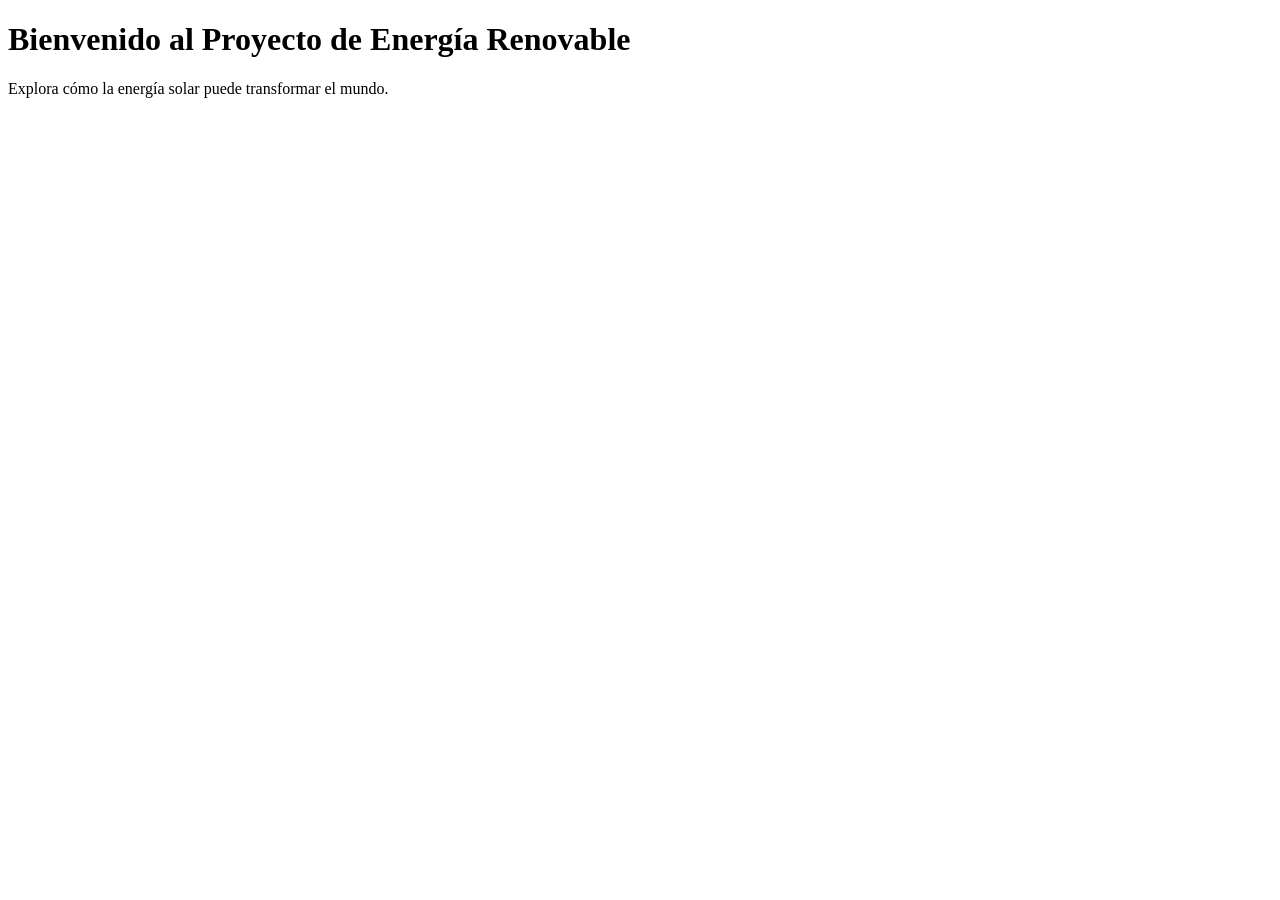
==== index.html @ cb8dec3e "Archivos base del proyecto" ====
<!DOCTYPE html>
<html lang="en">
<head>
    <meta charset="UTF-8">
    <meta name="viewport" content="width=device-width, initial-scale=1.0">
    <title>ransición Energética Justa</title>
</head>
<body>
    <h1>Bienvenido al Proyecto de Energía Renovable</h1>
    <p>Explora cómo la energía solar puede transformar el mundo.</p>
    
    <script src="main.js"></script>

</body>
</html>
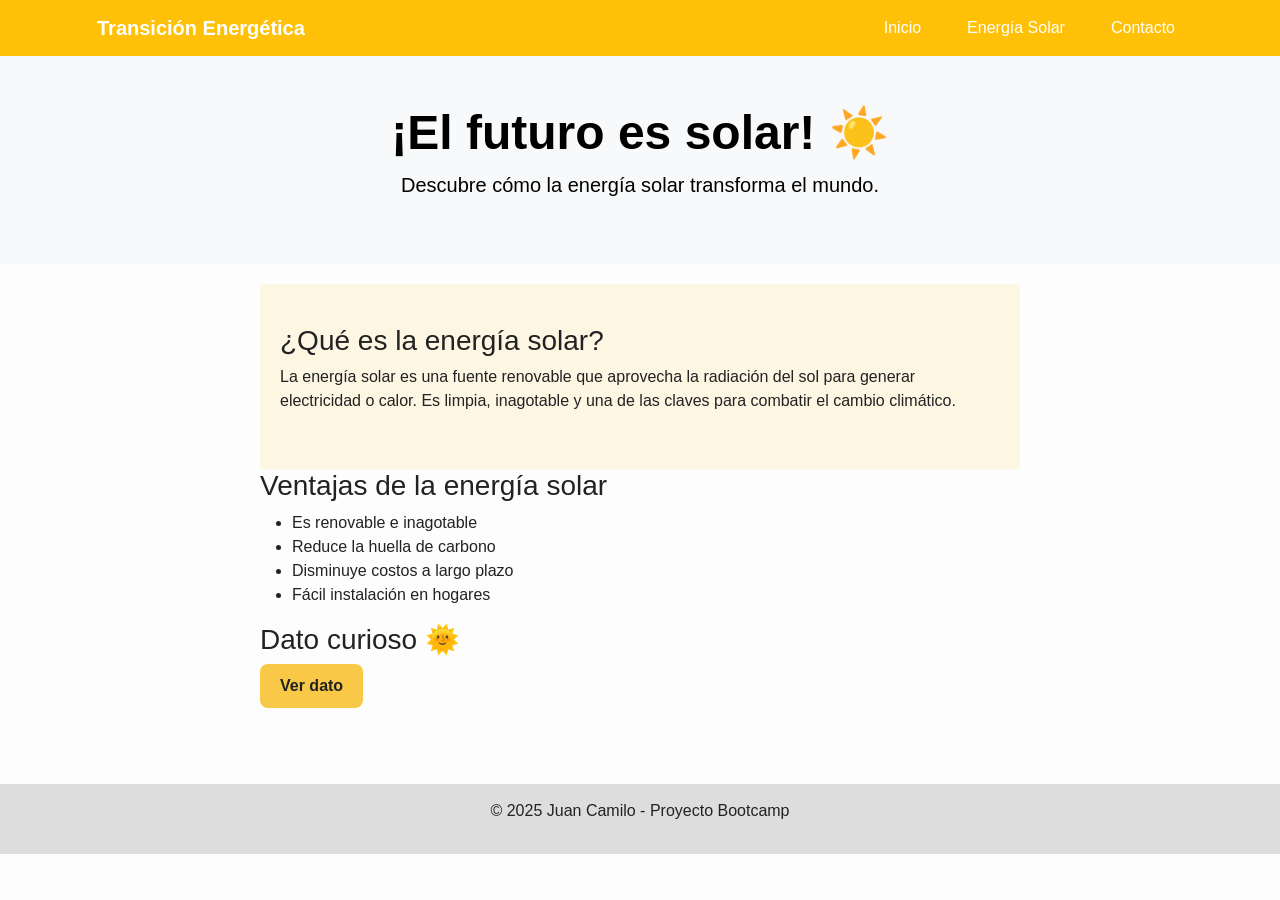
==== commit dee08fdc: "Avances desde Codespaces: estilos, Bootstrap, JS, secciones" ====
--- a/index.html
+++ b/index.html
@@ -4,11 +4,61 @@
     <meta charset="UTF-8">
     <meta name="viewport" content="width=device-width, initial-scale=1.0">
     <title>ransición Energética Justa</title>
+    <link href="https://cdn.jsdelivr.net/npm/bootstrap@5.3.2/dist/css/bootstrap.min.css" rel="stylesheet">
+    <link rel="stylesheet" href="style.css">
 </head>
 <body>
-    <h1>Bienvenido al Proyecto de Energía Renovable</h1>
-    <p>Explora cómo la energía solar puede transformar el mundo.</p>
-    
+    <nav class="navbar navbar-expand-lg navbar-dark bg-warning">
+        <div class="container">
+            <a class="navbar-brand fw-bold" href="#">Transición Energética</a>
+            <button class="navbar-toggler" type="button" data-bs-toggle="collapse" data-bs-target="#navMenu">
+                <span class="navbar-toggler-icon"></span>
+            </button>
+            <div class="collapse navbar-collapse" id="navMenu">
+                <ul class="navbar-nav ms-auto">
+                    <li class="nav-item"><a class="nav-link" href="#">Inicio</a></li>
+                    <li class="nav-item"><a class="nav-link" href="#">Energía Solar</a></li>
+                    <li class="nav-item"><a class="nav-link" href="#">Contacto</a></li>
+                </ul>
+            </div>
+        </div>
+    </nav>
+
+    <section class="bg-light text-center py-5">
+        <div class="container">
+            <h2 class="display-5 fw-bold">¡El futuro es solar! ☀️</h2>
+            <p class="lead">Descubre cómo la energía solar transforma el mundo.</p>
+        </div>
+    </section>
+
+    <main>
+        <section class="info">
+        <h3>¿Qué es la energía solar?</h3>
+        <p>La energía solar es una fuente renovable que aprovecha la radiación del sol para generar electricidad o calor. Es limpia, inagotable y una de las claves para combatir el cambio climático.</p>
+        </section>
+
+    <section class="ventajas">
+      <h3>Ventajas de la energía solar</h3>
+      <ul>
+        <li>Es renovable e inagotable</li>
+        <li>Reduce la huella de carbono</li>
+        <li>Disminuye costos a largo plazo</li>
+        <li>Fácil instalación en hogares</li>
+      </ul>
+    </section>
+
+        <section class="curiosidad">
+        <h3>Dato curioso 🌞</h3>
+        <button class="btn-dato" onclick="mostrarDato()">Ver dato</button>
+        <p id="dato"></p>
+        </section>
+    </main>
+
+    <footer>
+        <p>© 2025 Juan Camilo - Proyecto Bootcamp</p>
+    </footer>
+
+    <script src="https://cdn.jsdelivr.net/npm/bootstrap@5.3.2/dist/js/bootstrap.bundle.min.js"></script>
     <script src="main.js"></script>
 
 </body>
--- a/style.css
+++ b/style.css
@@ -0,0 +1,94 @@
+body {
+  font-family: 'Segoe UI', sans-serif;
+  background-color: #fdfdfd;
+  color: #222;
+  margin: 0;
+  padding: 0;
+}
+
+header {
+  background-color: #f9c846;
+  padding: 20px;
+  text-align: center;
+}
+
+header h1 {
+  margin: 0;
+}
+
+nav a {
+  margin: 0 15px;
+  text-decoration: none;
+  color: #333;
+  font-weight: bold;
+}
+
+.bg-light {
+    opacity: 1;
+    background-color: #fff9d0;
+    padding: 60px 20px;
+    text-align: center;
+}
+
+.info{
+    background-color: #fdf6e3;
+  padding: 40px 20px;
+}
+
+.container {
+  /*background: url('https://images.unsplash.com/photo-1509395176047-4a66953fd231') center/cover no-repeat;*/
+  color: black;
+  /*padding: 20px 20px;*/
+  text-align: center;
+}
+
+main {
+  padding: 20px;
+  max-width: 800px;
+  margin: auto;
+}
+
+footer {
+  background-color: #ddd;
+  text-align: center;
+  padding: 15px;
+  margin-top: 40px;
+}
+
+.nav-link {
+  transition: background-color 0.3s ease, color 0.3s ease;
+  border-radius: 5px;
+  padding: 8px 12px;
+  color: white;
+}
+
+.nav-link:hover {
+  background-color: #ffd900;
+  color: #000; /* Cambia a negro al pasar el mouse */
+}
+
+.navbar-brand {
+  transition: color 0.3s ease, transform 0.3s ease;
+}
+
+.navbar-brand:hover {
+  color: #ffffff;
+  transform: scale(1.05);
+}
+
+.btn-dato {
+  background-color: #f9c846;
+  color: #222;
+  border: none;
+  padding: 10px 20px;
+  font-weight: bold;
+  border-radius: 8px;
+  cursor: pointer;
+  transition: background-color 0.3s ease, transform 0.3s ease;
+}
+
+.btn-dato:hover {
+  background-color: #ffd900;
+  transform: scale(1.05);
+}
+
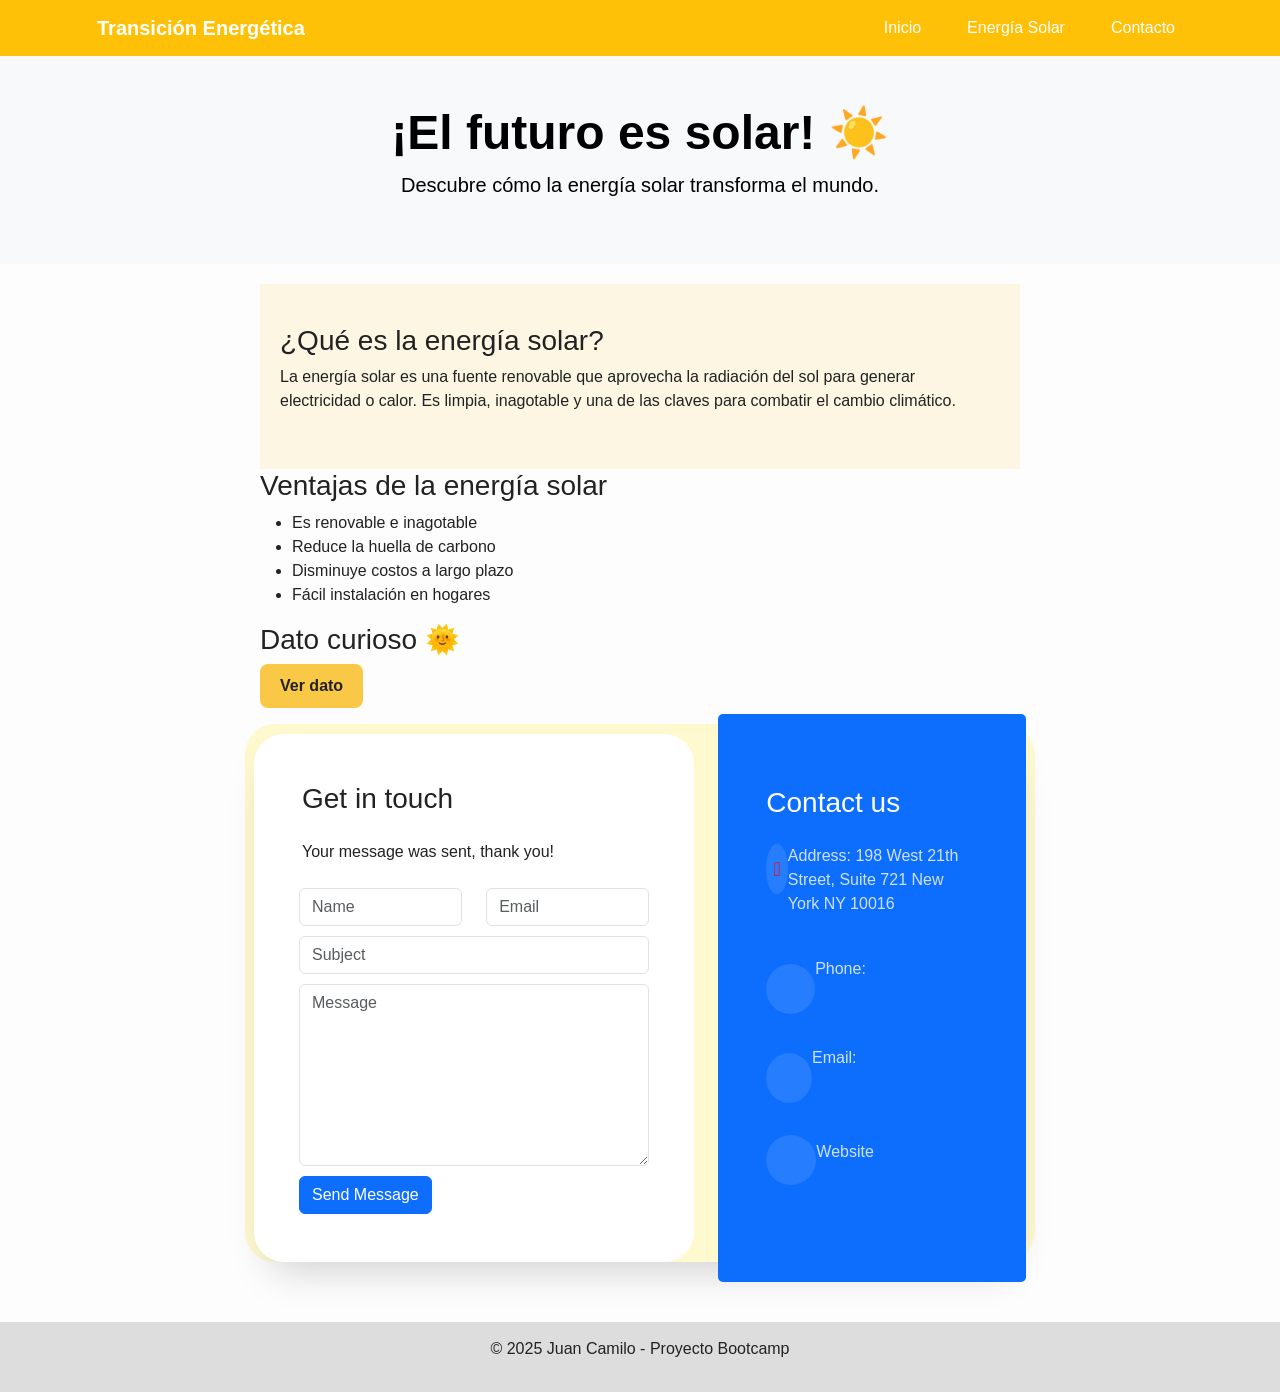
==== commit f4ca13a6: "Avance" ====
--- a/index.html
+++ b/index.html
@@ -3,7 +3,7 @@
 <head>
     <meta charset="UTF-8">
     <meta name="viewport" content="width=device-width, initial-scale=1.0">
-    <title>ransición Energética Justa</title>
+    <title>Transición Energética Justa</title>
     <link href="https://cdn.jsdelivr.net/npm/bootstrap@5.3.2/dist/css/bootstrap.min.css" rel="stylesheet">
     <link rel="stylesheet" href="style.css">
 </head>
@@ -16,9 +16,9 @@
             </button>
             <div class="collapse navbar-collapse" id="navMenu">
                 <ul class="navbar-nav ms-auto">
-                    <li class="nav-item"><a class="nav-link" href="#">Inicio</a></li>
-                    <li class="nav-item"><a class="nav-link" href="#">Energía Solar</a></li>
-                    <li class="nav-item"><a class="nav-link" href="#">Contacto</a></li>
+                    <li class="nav-item"><a class="nav-link" href="#index">Inicio</a></li>
+                    <li class="nav-item"><a class="nav-link" href="energiasolar.html">Energía Solar</a></li>
+                    <li class="nav-item"><a class="nav-link" href="#contacto">Contacto</a></li>
                 </ul>
             </div>
         </div>
@@ -52,6 +52,83 @@
         <button class="btn-dato" onclick="mostrarDato()">Ver dato</button>
         <p id="dato"></p>
         </section>
+
+        <div class="row justify-content-center">
+            <div class="col-lg-10 col-md-12">
+                <div class="wrapper">
+                    <div class="row no-gutters">
+                        <div class="col-md-7 d-flex align-items-stretch">
+                            <div class="contact-wrap w-100 p-md-5 p-4">
+                                <h3 class="mb-4">Get in touch</h3>
+                                <div id="form-message-warning" class="mb-4"></div> 
+                                <div id="form-message-success" class="mb-4">Your message was sent, thank you!</div>
+                                <form method="POST" id="contactForm" name="contactForm" novalidate="novalidate">
+                                    <div class="row">
+                                        <div class="col-md-6">
+                                            <div class="form-group">
+                                                <input type="text" class="form-control" name="name" id="name" placeholder="Name">
+                                            </div>
+                                        </div>
+                                        <div class="col-md-6"> 
+                                            <div class="form-group">
+                                                <input type="email" class="form-control" name="email" id="email" placeholder="Email">
+                                            </div>
+                                        </div>
+                                        <div class="col-md-12">
+                                            <div class="form-group">
+                                                <input type="text" class="form-control" name="subject" id="subject" placeholder="Subject">
+                                            </div>
+                                        </div>
+                                        <div class="col-md-12">
+                                            <div class="form-group">
+                                                <textarea name="message" class="form-control" id="message" cols="30" rows="7" placeholder="Message"></textarea>
+                                            </div>
+                                        </div>
+                                        <div class="col-md-12">
+                                            <div class="form-group">
+                                                <input type="submit" value="Send Message" class="btn btn-primary">
+                                                <div class="submitting"></div>
+                                            </div>
+                                        </div>
+                                    </div>
+                                </form>
+                            </div>
+                        </div>
+                        <div class="col-md-5 d-flex align-items-stretch">
+                            <div class="info-wrap bg-primary w-100 p-lg-5 p-4">
+                                <h3 class="mb-4 mt-md-4">Contact us</h3>
+                        <div class="dbox w-100 d-flex align-items-start">
+                            <div class="icon d-flex align-items-center justify-content-center">
+                                <span class="fa fa-map-marker"></span>
+                            </div>
+                            <div class="text pl-3">
+                            <p><span>Address:</span> 198 West 21th Street, Suite 721 New York NY 10016</p>
+                          </div>
+                      </div>
+                        <div class="dbox w-100 d-flex align-items-center">
+                            <div class="icon d-flex align-items-center justify-content-center">
+                                <span class="fa fa-phone"></span>
+                            </div>
+                            <div class="text pl-3">
+                            <p><span>Phone:</span> <a href="tel://1234567920">+ 1235 2355 98</a></p>
+                          </div>
+                      </div>
+                        <div class="dbox w-100 d-flex align-items-center">
+                            <div class="icon d-flex align-items-center justify-content-center">
+                                <span class="fa fa-paper-plane"></span>
+                            </div>
+                            <div class="text pl-3">
+                            <p><span>Email:</span> <a href="mailto:info@yoursite.com">info@yoursite.com</a></p>
+                          </div>
+                      </div>
+                        <div class="dbox w-100 d-flex align-items-center">
+                            <div class="icon d-flex align-items-center justify-content-center">
+                                <span class="fa fa-globe"></span>
+                            </div>
+                            <div class="text pl-3">
+                            <p><span>Website</span> <a href="#">yoursite.com</a></p>
+                          </div>
+                      </div>
     </main>
 
     <footer>
--- a/style.css
+++ b/style.css
@@ -32,7 +32,8 @@
 
 .info{
     background-color: #fdf6e3;
-  padding: 40px 20px;
+    padding: 40px 20px;
+    border-radius: 45p
 }
 
 .container {
@@ -92,3 +93,121 @@
   transform: scale(1.05);
 }
 
+.justify-content-center {
+  -webkit-box-pack: center !important;
+  -ms-flex-pack: center !important;
+  justify-content: center !important;
+  background-color: #fff9d0;
+  border-radius: 30px;
+}
+
+.info-wrap {
+  margin-top: -20px;
+  margin-bottom: -20px;
+  border-radius: 5px;
+}
+
+.col-lg-10 {
+  -webkit-box-flex: 0;
+  -ms-flex: 0 0 83.33333%;
+  flex: 0 0 83.33333%;
+  max-width: 83.33333%;
+}
+
+.wrapper {
+  width: 100%;
+  -webkit-box-shadow: 0px 21px 41px -13px rgba(0, 0, 0, 0.18);
+  -moz-box-shadow: 0px 21px 41px -13px rgba(0, 0, 0, 0.18);
+  box-shadow: 0px 21px 41px -13px rgba(0, 0, 0, 0.18);
+  border-radius: 30px;
+}
+
+.no-gutters {
+  margin-right: 0;
+  margin-left: 0;
+}
+
+.row {
+  display: -webkit-box;
+  display: -ms-flexbox;
+  display: flex;
+  -ms-flex-wrap: wrap;
+  flex-wrap: wrap;
+  margin-right: -15px;
+  margin-left: -15px;
+  flex-direction: row;
+}
+
+.contact-wrap {
+  background: #fff;
+  border-radius: 30px;
+}
+
+.col-md-6 {
+  -webkit-box-flex: 0;
+  -ms-flex: 0 0 50%;
+  flex: 0 0 50%;
+  max-width: 50%;
+}
+
+.col-md-12 {
+  padding-top: 10px;
+  -webkit-box-flex: 0;
+  -ms-flex: 0 0 100%;
+  flex: 0 0 100%;
+  max-width: 100%;
+}
+
+.info-wrap h3 {
+    color: #fff;
+}
+
+.info-wrap .dbox {
+  width: 100%;
+  color: rgba(255, 255, 255, 0.8);
+  margin-bottom: 25px;
+}
+
+.info-wrap .dbox .icon {
+  width: 50px;
+  height: 50px;
+  border-radius: 50%;
+  background: rgba(255, 255, 255, 0.1);
+}
+
+.align-items-center {
+  -webkit-box-align: center !important;
+  -ms-flex-align: center !important;
+  align-items: center !important;
+}
+
+.justify-content-center {
+    -webkit-box-pack: center !important;
+    -ms-flex-pack: center !important;
+    justify-content: center !important;
+}
+
+.d-flex {
+  display: -webkit-box !important;
+  display: -ms-flexbox !important;
+  display: flex !important
+;
+}
+
+.info-wrap .dbox .icon span {
+  font-size: 20px;
+  color: #ff0000;
+}
+
+.fa {
+  display: inline-block;
+  font: normal normal normal 14px / 1 FontAwesome;
+  font-size: inherit;
+  text-rendering: auto;
+  -webkit-font-smoothing: antialiased;
+  -moz-osx-font-smoothing: grayscale;
+}
+
+.fa-map-marker:before {
+  content: "\f041";
+}
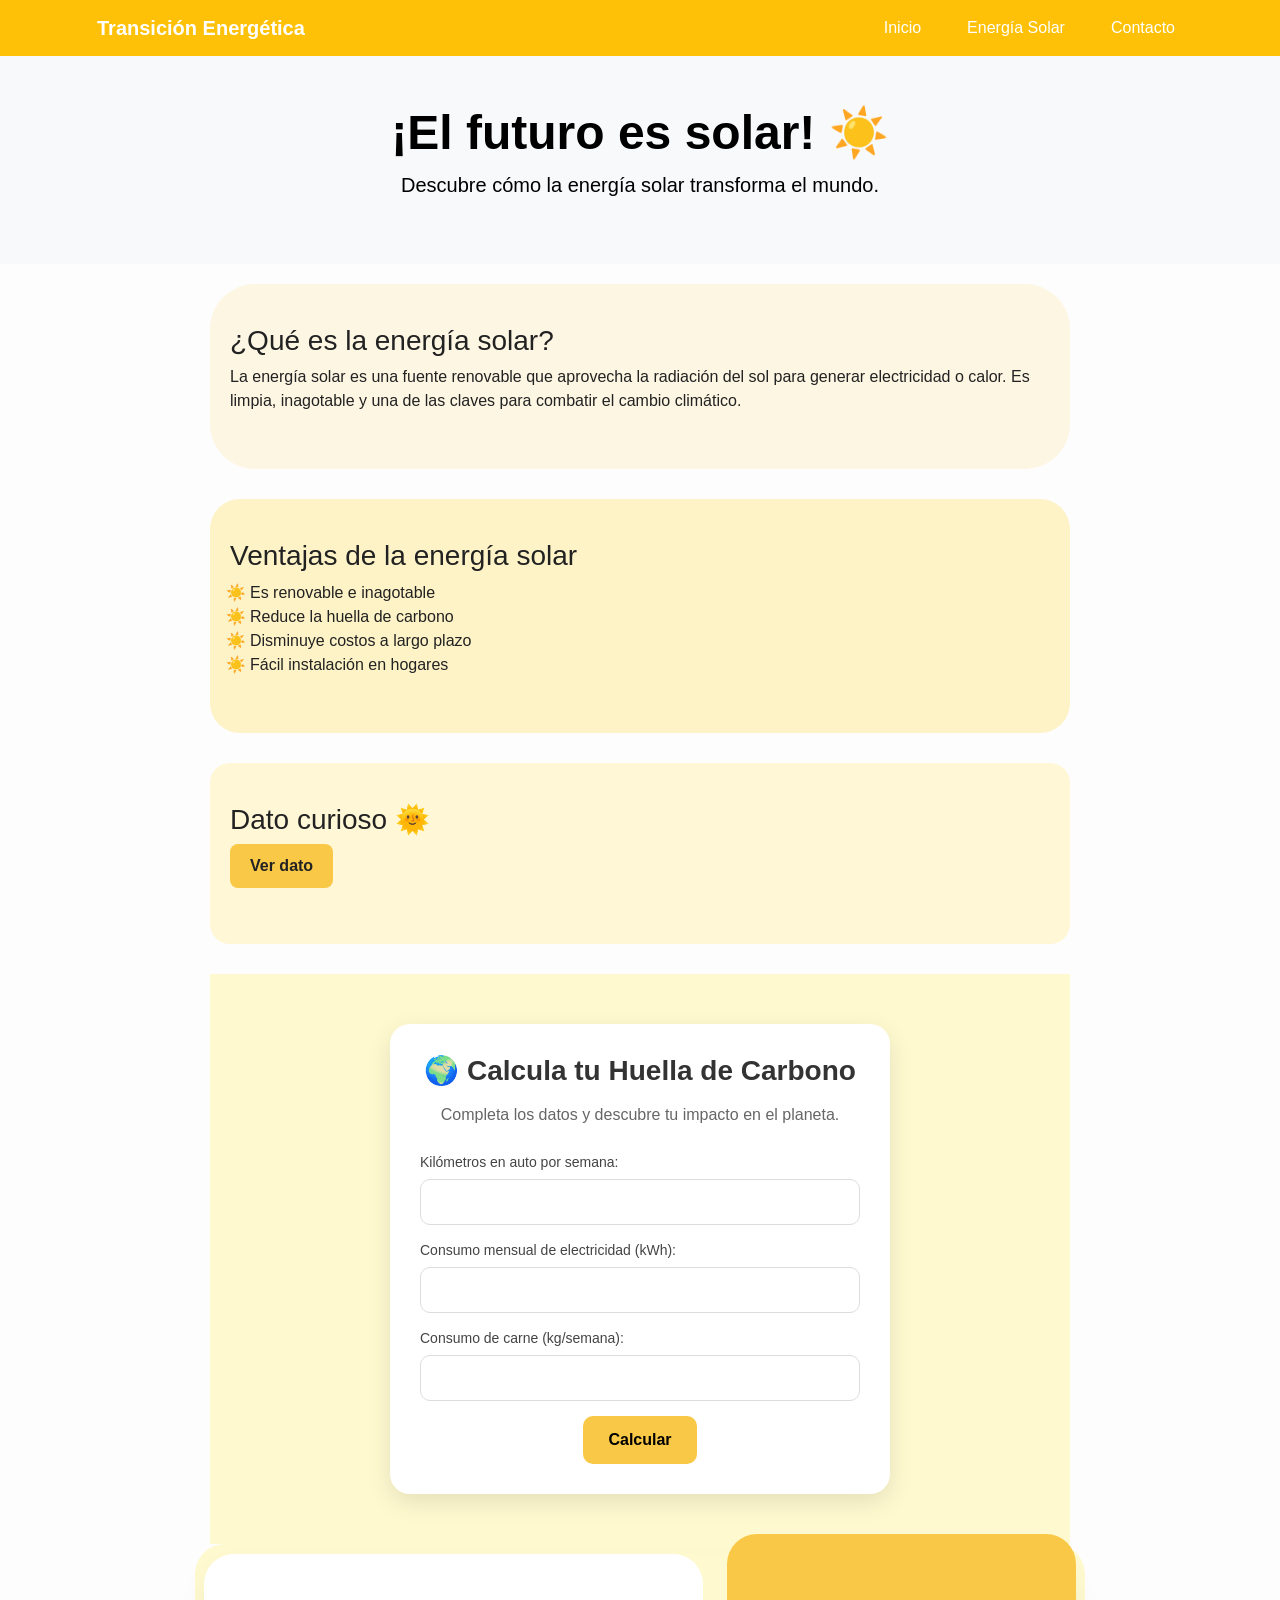
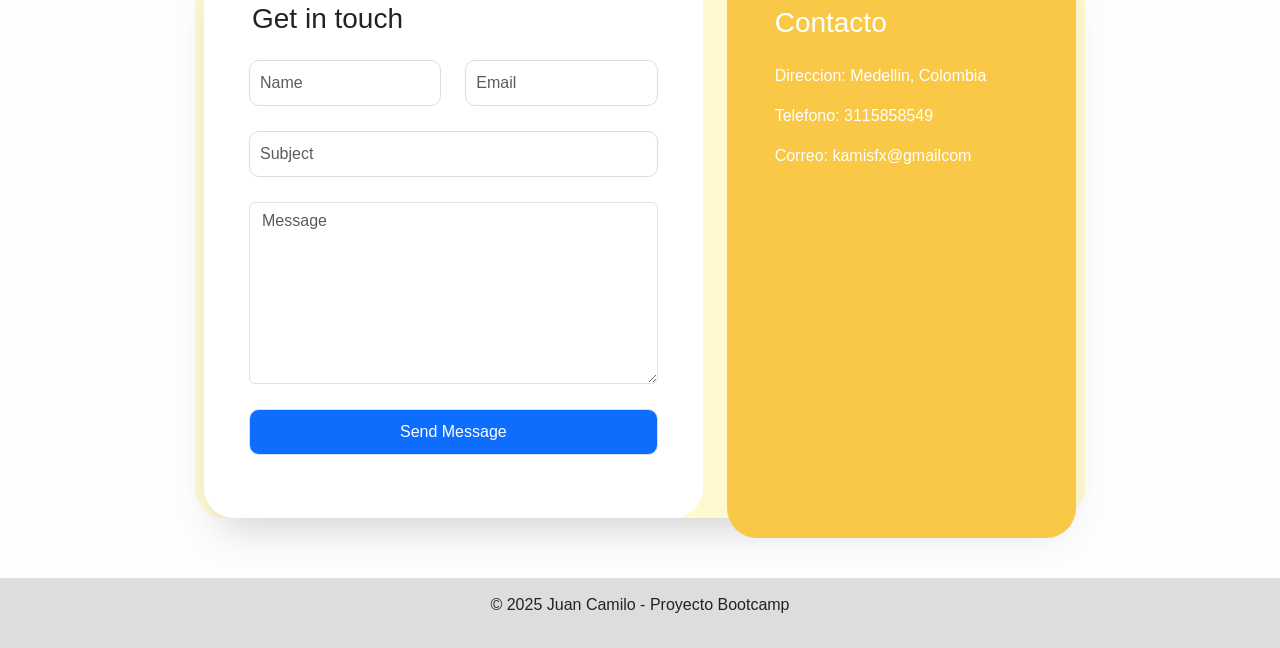
==== commit dad78743: "proyecto terminado" ====
--- a/index.html
+++ b/index.html
@@ -1,42 +1,46 @@
 <!DOCTYPE html>
 <html lang="en">
 <head>
-    <meta charset="UTF-8">
-    <meta name="viewport" content="width=device-width, initial-scale=1.0">
-    <title>Transición Energética Justa</title>
-    <link href="https://cdn.jsdelivr.net/npm/bootstrap@5.3.2/dist/css/bootstrap.min.css" rel="stylesheet">
-    <link rel="stylesheet" href="style.css">
+  <meta charset="UTF-8">
+  <meta name="viewport" content="width=device-width, initial-scale=1.0">
+  <title>Transición Energética Justa</title>
+  <link href="https://cdn.jsdelivr.net/npm/bootstrap@5.3.2/dist/css/bootstrap.min.css" rel="stylesheet">
+  <link rel="stylesheet" href="style.css">
 </head>
 <body>
-    <nav class="navbar navbar-expand-lg navbar-dark bg-warning">
-        <div class="container">
-            <a class="navbar-brand fw-bold" href="#">Transición Energética</a>
-            <button class="navbar-toggler" type="button" data-bs-toggle="collapse" data-bs-target="#navMenu">
-                <span class="navbar-toggler-icon"></span>
-            </button>
-            <div class="collapse navbar-collapse" id="navMenu">
-                <ul class="navbar-nav ms-auto">
-                    <li class="nav-item"><a class="nav-link" href="#index">Inicio</a></li>
-                    <li class="nav-item"><a class="nav-link" href="energiasolar.html">Energía Solar</a></li>
-                    <li class="nav-item"><a class="nav-link" href="#contacto">Contacto</a></li>
-                </ul>
-            </div>
-        </div>
-    </nav>
+  <!-- NAVBAR -->
+  <nav class="navbar navbar-expand-lg navbar-dark bg-warning">
+    <div class="container">
+      <a class="navbar-brand fw-bold" href="#">Transición Energética</a>
+      <button class="navbar-toggler" type="button" data-bs-toggle="collapse" data-bs-target="#navMenu">
+        <span class="navbar-toggler-icon"></span>
+      </button>
+      <div class="collapse navbar-collapse" id="navMenu">
+        <ul class="navbar-nav ms-auto">
+          <li class="nav-item"><a class="nav-link" href="#inicio">Inicio</a></li>
+          <li class="nav-item"><a class="nav-link" href="energiasolar.html">Energía Solar</a></li>
+          <li class="nav-item"><a class="nav-link" href="#contacto">Contacto</a></li>
+        </ul>
+      </div>
+    </div>
+  </nav>
 
-    <section class="bg-light text-center py-5">
-        <div class="container">
-            <h2 class="display-5 fw-bold">¡El futuro es solar! ☀️</h2>
-            <p class="lead">Descubre cómo la energía solar transforma el mundo.</p>
-        </div>
+  <!-- HERO -->
+  <section id="inicio" class="bg-light text-center py-5">
+    <div class="container">
+      <h2 class="display-5 fw-bold">¡El futuro es solar! ☀️</h2>
+      <p class="lead">Descubre cómo la energía solar transforma el mundo.</p>
+    </div>
+  </section>
+
+  <main>
+    <!-- INFO -->
+    <section class="info">
+      <h3>¿Qué es la energía solar?</h3>
+      <p>La energía solar es una fuente renovable que aprovecha la radiación del sol para generar electricidad o calor. Es limpia, inagotable y una de las claves para combatir el cambio climático.</p>
     </section>
 
-    <main>
-        <section class="info">
-        <h3>¿Qué es la energía solar?</h3>
-        <p>La energía solar es una fuente renovable que aprovecha la radiación del sol para generar electricidad o calor. Es limpia, inagotable y una de las claves para combatir el cambio climático.</p>
-        </section>
-
+    <!-- VENTAJAS -->
     <section class="ventajas">
       <h3>Ventajas de la energía solar</h3>
       <ul>
@@ -47,96 +51,114 @@
       </ul>
     </section>
 
-        <section class="curiosidad">
-        <h3>Dato curioso 🌞</h3>
-        <button class="btn-dato" onclick="mostrarDato()">Ver dato</button>
-        <p id="dato"></p>
-        </section>
+    <!-- DATO CURIOSO -->
+    <section class="curiosidad">
+      <h3>Dato curioso 🌞</h3>
+      <button class="btn-dato" onclick="mostrarDato()">Ver dato</button>
+      <p id="dato"></p>
+    </section>
 
-        <div class="row justify-content-center">
-            <div class="col-lg-10 col-md-12">
-                <div class="wrapper">
-                    <div class="row no-gutters">
-                        <div class="col-md-7 d-flex align-items-stretch">
-                            <div class="contact-wrap w-100 p-md-5 p-4">
-                                <h3 class="mb-4">Get in touch</h3>
-                                <div id="form-message-warning" class="mb-4"></div> 
-                                <div id="form-message-success" class="mb-4">Your message was sent, thank you!</div>
-                                <form method="POST" id="contactForm" name="contactForm" novalidate="novalidate">
-                                    <div class="row">
-                                        <div class="col-md-6">
-                                            <div class="form-group">
-                                                <input type="text" class="form-control" name="name" id="name" placeholder="Name">
-                                            </div>
-                                        </div>
-                                        <div class="col-md-6"> 
-                                            <div class="form-group">
-                                                <input type="email" class="form-control" name="email" id="email" placeholder="Email">
-                                            </div>
-                                        </div>
-                                        <div class="col-md-12">
-                                            <div class="form-group">
-                                                <input type="text" class="form-control" name="subject" id="subject" placeholder="Subject">
-                                            </div>
-                                        </div>
-                                        <div class="col-md-12">
-                                            <div class="form-group">
-                                                <textarea name="message" class="form-control" id="message" cols="30" rows="7" placeholder="Message"></textarea>
-                                            </div>
-                                        </div>
-                                        <div class="col-md-12">
-                                            <div class="form-group">
-                                                <input type="submit" value="Send Message" class="btn btn-primary">
-                                                <div class="submitting"></div>
-                                            </div>
-                                        </div>
-                                    </div>
-                                </form>
-                            </div>
-                        </div>
-                        <div class="col-md-5 d-flex align-items-stretch">
-                            <div class="info-wrap bg-primary w-100 p-lg-5 p-4">
-                                <h3 class="mb-4 mt-md-4">Contact us</h3>
-                        <div class="dbox w-100 d-flex align-items-start">
-                            <div class="icon d-flex align-items-center justify-content-center">
-                                <span class="fa fa-map-marker"></span>
-                            </div>
-                            <div class="text pl-3">
-                            <p><span>Address:</span> 198 West 21th Street, Suite 721 New York NY 10016</p>
-                          </div>
+    <!-- HUELLAS DE CARBONO -->
+    <section class="carbono-section">
+      <div class="carbono-card">
+        <h3>🌍 Calcula tu Huella de Carbono</h3>
+        <p>Completa los datos y descubre tu impacto en el planeta.</p>
+        
+        <form id="carbonoForm">
+          <div class="form-group">
+            <label>Kilómetros en auto por semana:</label>
+            <input type="number" id="auto" required>
+          </div>
+
+          <div class="form-group">
+            <label>Consumo mensual de electricidad (kWh):</label>
+            <input type="number" id="luz" required>
+          </div>
+
+          <div class="form-group">
+            <label>Consumo de carne (kg/semana):</label>
+            <input type="number" id="carne" required>
+          </div>
+
+          <button type="submit" class="btn-calc">Calcular</button>
+        </form>
+
+        <div id="resultado" class="resultado-box"></div>
+      </div>
+    </section>
+
+    <!-- CONTACTO -->
+    <section id="contacto" class="row justify-content-center">
+      <div class="col-lg-10 col-md-12">
+        <div class="wrapper">
+          <div class="row no-gutters">
+            <div class="col-md-7 d-flex align-items-stretch">
+              <div class="contact-wrap w-100 p-md-5 p-4">
+                <h3 class="mb-4">Get in touch</h3>
+                <form method="POST" id="contactForm" name="contactForm" novalidate="novalidate">
+                  <div class="row">
+                    <div class="col-md-6">
+                      <div class="form-group">
+                        <input type="text" class="form-control" name="name" placeholder="Name">
                       </div>
-                        <div class="dbox w-100 d-flex align-items-center">
-                            <div class="icon d-flex align-items-center justify-content-center">
-                                <span class="fa fa-phone"></span>
-                            </div>
-                            <div class="text pl-3">
-                            <p><span>Phone:</span> <a href="tel://1234567920">+ 1235 2355 98</a></p>
-                          </div>
+                    </div>
+                    <div class="col-md-6"> 
+                      <div class="form-group">
+                        <input type="email" class="form-control" name="email" placeholder="Email">
                       </div>
-                        <div class="dbox w-100 d-flex align-items-center">
-                            <div class="icon d-flex align-items-center justify-content-center">
-                                <span class="fa fa-paper-plane"></span>
-                            </div>
-                            <div class="text pl-3">
-                            <p><span>Email:</span> <a href="mailto:info@yoursite.com">info@yoursite.com</a></p>
-                          </div>
+                    </div>
+                    <div class="col-md-12">
+                      <div class="form-group">
+                        <input type="text" class="form-control" name="subject" placeholder="Subject">
                       </div>
-                        <div class="dbox w-100 d-flex align-items-center">
-                            <div class="icon d-flex align-items-center justify-content-center">
-                                <span class="fa fa-globe"></span>
-                            </div>
-                            <div class="text pl-3">
-                            <p><span>Website</span> <a href="#">yoursite.com</a></p>
-                          </div>
+                    </div>
+                    <div class="col-md-12">
+                      <div class="form-group">
+                        <textarea name="message" class="form-control" cols="30" rows="7" placeholder="Message"></textarea>
                       </div>
-    </main>
+                    </div>
+                    <div class="col-md-12">
+                      <div class="form-group">
+                        <input type="submit" value="Send Message" class="btn btn-primary">
+                      </div>
+                    </div>
+                  </div>
+                </form>
+              </div>
+            </div>
+            <div class="col-md-5 d-flex align-items-stretch">
+              <div class="info-wrap bg-primary w-100 p-lg-5 p-4">
+                <h3 class="mb-4 mt-md-4">Contacto</h3>
+                <p><span>Direccion:</span> Medellin, Colombia</p>
+                <p><span>Telefono:</span> 3115858549</p>
+                <p><span>Correo:</span> kamisfx@gmailcom</p>
+              </div>
+            </div>
+          </div>
+        </div>
+      </div>
+    </section>
+  </main>
 
-    <footer>
-        <p>© 2025 Juan Camilo - Proyecto Bootcamp</p>
-    </footer>
+  <!-- FOOTER -->
+  <footer>
+    <p>© 2025 Juan Camilo - Proyecto Bootcamp</p>
+  </footer>
 
-    <script src="https://cdn.jsdelivr.net/npm/bootstrap@5.3.2/dist/js/bootstrap.bundle.min.js"></script>
-    <script src="main.js"></script>
-
+  <script src="https://cdn.jsdelivr.net/npm/bootstrap@5.3.2/dist/js/bootstrap.bundle.min.js"></script>
+  <script src="main.js"></script>
+  <script>
+    // Script Huella de Carbono
+    document.getElementById("carbonoForm").addEventListener("submit", function(e) {
+      e.preventDefault();
+      let auto = parseFloat(document.getElementById("auto").value) || 0;
+      let luz = parseFloat(document.getElementById("luz").value) || 0;
+      let carne = parseFloat(document.getElementById("carne").value) || 0;
+      let emisiones = (auto * 0.21) + (luz * 0.5) + (carne * 27);
+      let resultado = document.getElementById("resultado");
+      resultado.style.display = "block";
+      resultado.innerHTML = `Tu huella estimada es de <strong>${emisiones.toFixed(2)} kg CO₂</strong> al mes 🌱`;
+    });
+  </script>
 </body>
-</html>+</html>
--- a/style.css
+++ b/style.css
@@ -210,4 +210,318 @@
 
 .fa-map-marker:before {
   content: "\f041";
-}+}
+
+body {
+  font-family: 'Segoe UI', sans-serif;
+  background-color: #fdfdfd;
+  color: #222;
+  margin: 0;
+  padding: 0;
+}
+
+.bg-light {
+  background-color: #fff9d0;
+  padding: 60px 20px;
+  text-align: center;
+}
+
+main {
+  padding: 20px;
+  max-width: 900px;
+  margin: auto;
+}
+
+footer {
+  background-color: #ddd;
+  text-align: center;
+  padding: 15px;
+  margin-top: 40px;
+}
+
+.nav-link {
+  transition: background-color 0.3s ease, color 0.3s ease;
+  border-radius: 5px;
+  padding: 8px 12px;
+  color: white;
+}
+
+.nav-link:hover {
+  background-color: #ffd900;
+  color: #000;
+}
+
+.navbar-brand {
+  transition: color 0.3s ease, transform 0.3s ease;
+}
+
+.navbar-brand:hover {
+  color: #ffffff;
+  transform: scale(1.05);
+}
+
+/* BOTONES */
+.btn-dato,
+.btn-calcular {
+  background-color: #f9c846;
+  color: #222;
+  border: none;
+  padding: 10px 20px;
+  font-weight: bold;
+  border-radius: 8px;
+  cursor: pointer;
+  transition: background-color 0.3s ease, transform 0.3s ease;
+}
+
+.btn-dato:hover,
+.btn-calcular:hover {
+  background-color: #ffd900;
+  transform: scale(1.05);
+}
+
+/* SECCIONES */
+.info, .ventajas, .curiosidad, .huella {
+  background-color: #fdf6e3;
+  padding: 30px;
+  border-radius: 15px;
+  margin-bottom: 30px;
+}
+
+.ventajas ul {
+  list-style-type: "☀️ ";
+  padding-left: 20px;
+}
+
+.resultado {
+  font-weight: bold;
+  margin-top: 15px;
+  color: #333;
+}
+
+body {
+  font-family: 'Segoe UI', sans-serif;
+  background-color: #fdfdfd;
+  color: #222;
+  margin: 0;
+  padding: 0;
+}
+
+/* ---------- NAVBAR ---------- */
+.nav-link {
+  transition: background-color 0.3s ease, color 0.3s ease;
+  border-radius: 5px;
+  padding: 8px 12px;
+  color: white;
+}
+.nav-link:hover {
+  background-color: #ffd900;
+  color: #000;
+}
+.navbar-brand {
+  transition: color 0.3s ease, transform 0.3s ease;
+}
+.navbar-brand:hover {
+  color: #ffffff;
+  transform: scale(1.05);
+}
+
+/* ---------- HERO INICIO ---------- */
+.bg-light {
+  opacity: 1;
+  background-color: #fff9d0;
+  padding: 60px 20px;
+  text-align: center;
+}
+
+/* ---------- SECCIONES INDEX ---------- */
+.info {
+  background-color: #fdf6e3;
+  padding: 40px 20px;
+  border-radius: 45px;
+}
+.ventajas {
+  background-color: #fef3c7;
+  padding: 40px 20px;
+  border-radius: 30px;
+  margin-top: 20px;
+}
+.curiosidad {
+  background-color: #fff7d6;
+  padding: 40px 20px;
+  border-radius: 20px;
+  margin-top: 20px;
+}
+
+/* ---------- BOTONES ---------- */
+.btn-dato {
+  background-color: #f9c846;
+  color: #222;
+  border: none;
+  padding: 10px 20px;
+  font-weight: bold;
+  border-radius: 8px;
+  cursor: pointer;
+  transition: background-color 0.3s ease, transform 0.3s ease;
+}
+.btn-dato:hover {
+  background-color: #ffd900;
+  transform: scale(1.05);
+}
+
+/* ---------- CONTACTO ---------- */
+.justify-content-center {
+  justify-content: center !important;
+  background-color: #fff9d0;
+  border-radius: 30px;
+}
+.contact-wrap {
+  background: #fff;
+  border-radius: 30px;
+}
+.wrapper {
+  width: 100%;
+  box-shadow: 0px 21px 41px -13px rgba(0, 0, 0, 0.18);
+  border-radius: 30px;
+}
+.info-wrap {
+  background: #f9c846 !important;
+  color: #fff;
+  border-radius: 30px;
+}
+.info-wrap h3 {
+  color: #fff;
+}
+.info-wrap .dbox {
+  margin-bottom: 25px;
+  color: rgba(255, 255, 255, 0.9);
+}
+.info-wrap .dbox .icon {
+  width: 50px;
+  height: 50px;
+  border-radius: 50%;
+  background: rgba(255, 255, 255, 0.15);
+}
+.info-wrap .dbox .icon span {
+  font-size: 20px;
+  color: #fff;
+}
+
+/* ---------- FOOTER ---------- */
+footer {
+  background-color: #ddd;
+  text-align: center;
+  padding: 15px;
+  margin-top: 40px;
+}
+
+/* ---------- ENERGÍA SOLAR PAGE ---------- */
+.solar-hero {
+
+  min-height: 60vh;
+  display: flex;
+  align-items: center;
+  justify-content: center;
+}
+.solar-hero h1, 
+.solar-hero p {
+  text-shadow: 1px 1px 6px rgba(0, 0, 0, 0.5);
+}
+
+.solar-card {
+  border: none;
+  border-radius: 20px;
+  transition: transform 0.3s ease, box-shadow 0.3s ease;
+  background: #fff9d0;
+}
+.solar-card:hover {
+  transform: translateY(-8px);
+  box-shadow: 0 10px 25px rgba(0, 0, 0, 0.15);
+}
+
+.solar-curiosity {
+  background-color: #fdf6e3;
+  border-radius: 20px;
+}
+.solar-curiosity h2 {
+  color: #f59e0b;
+}
+
+/* ---------------- HUELLAS DE CARBONO ---------------- */
+.carbono-section {
+  display: flex;
+  justify-content: center;
+  padding: 50px 20px;
+  background-color: #fff9d0;
+}
+
+.carbono-card {
+  background: #fff;
+  padding: 30px;
+  border-radius: 20px;
+  box-shadow: 0px 8px 25px rgba(0, 0, 0, 0.1);
+  max-width: 500px;
+  width: 100%;
+  text-align: center;
+}
+
+.carbono-card h3 {
+  color: #333;
+  margin-bottom: 15px;
+  font-weight: bold;
+}
+
+.carbono-card p {
+  color: #666;
+  margin-bottom: 25px;
+}
+
+.form-group {
+  margin-bottom: 15px;
+  text-align: left;
+}
+
+.form-group label {
+  display: block;
+  font-size: 14px;
+  margin-bottom: 6px;
+  color: #444;
+}
+
+.form-group input {
+  width: 100%;
+  padding: 10px;
+  border: 1px solid #ddd;
+  border-radius: 10px;
+  outline: none;
+  transition: 0.3s;
+}
+
+.form-group input:focus {
+  border-color: #f9c846;
+  box-shadow: 0 0 5px rgba(249, 200, 70, 0.6);
+}
+
+.btn-calc {
+  background-color: #f9c846;
+  border: none;
+  padding: 12px 25px;
+  font-weight: bold;
+  border-radius: 10px;
+  cursor: pointer;
+  transition: 0.3s;
+}
+
+.btn-calc:hover {
+  background-color: #ffd900;
+  transform: scale(1.05);
+}
+
+.resultado-box {
+  margin-top: 20px;
+  padding: 15px;
+  border-radius: 10px;
+  background-color: #fdf6e3;
+  font-weight: bold;
+  color: #222;
+  display: none;
+}
